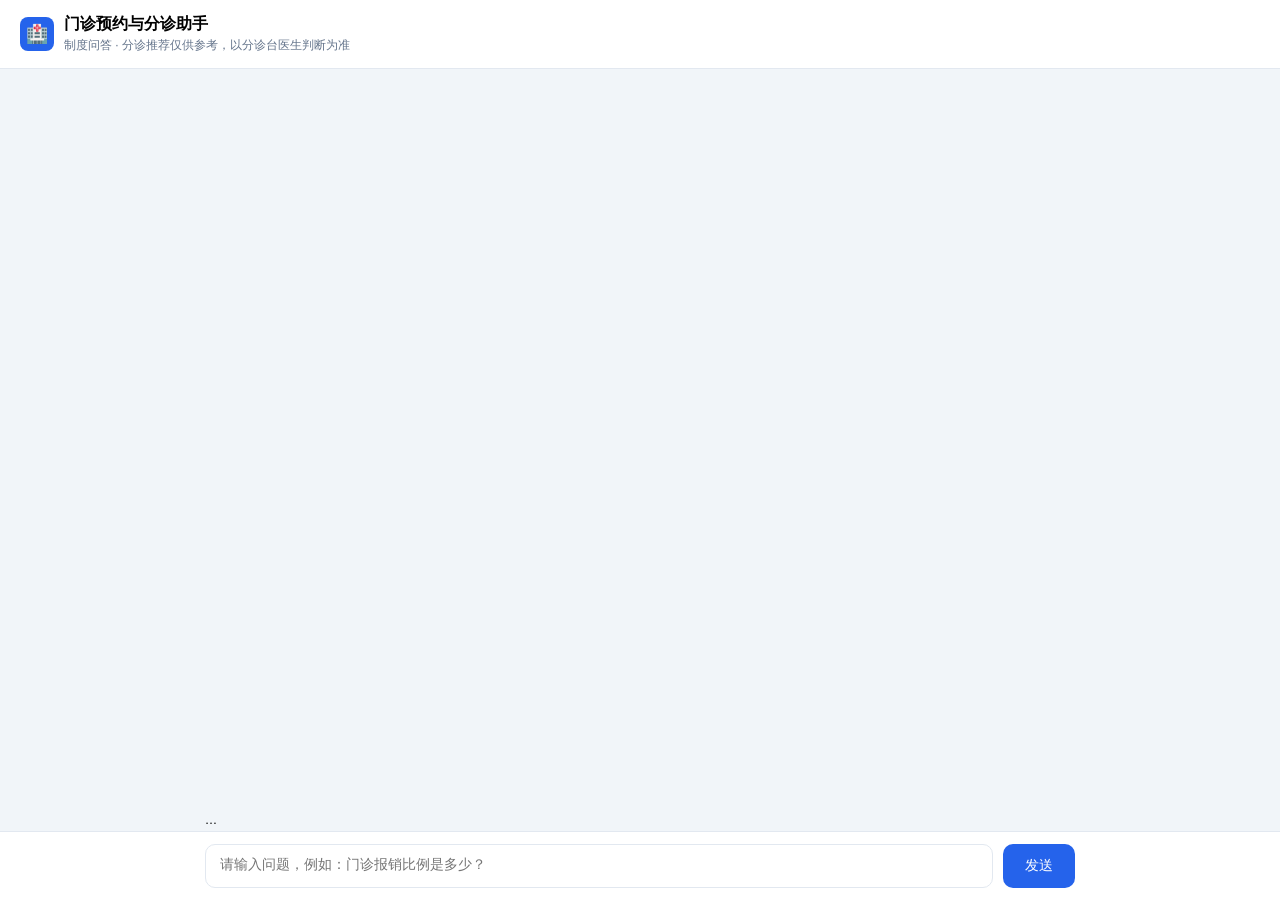
==== static/index.html @ e476ecc0 "feat: support local Ollama setup and actionable model diagnostics" ====
<!DOCTYPE html>
<html lang="zh-CN">
<head>
<meta charset="UTF-8">
<meta name="viewport" content="width=device-width, initial-scale=1.0">
<title>门诊预约与分诊助手</title>
<style>
  :root{--blue:#2563eb;--gray:#64748b;--bg:#f1f5f9;--bubble-user:#2563eb;--line:#e2e8f0}
  *{box-sizing:border-box;margin:0;padding:0;font-family:"PingFang SC","Microsoft YaHei",sans-serif}
  body{background:var(--bg);height:100vh;display:flex;flex-direction:column}
  header{background:#fff;border-bottom:1px solid var(--line);padding:14px 20px;
         display:flex;align-items:center;gap:10px}
  header .logo{width:34px;height:34px;border-radius:8px;background:var(--blue);
         color:#fff;display:flex;align-items:center;justify-content:center;font-size:18px}
  header b{font-size:16px} header span{color:var(--gray);font-size:12px}
  #chat{flex:1;overflow-y:auto;padding:20px 16%;display:flex;flex-direction:column;gap:14px}
  .row{display:flex} .row.user{justify-content:flex-end}
  .bubble{max-width:72%;padding:12px 16px;border-radius:14px;font-size:14.5px;
          line-height:1.7;white-space:pre-wrap;word-break:break-word}
  .user .bubble{background:var(--bubble-user);color:#fff;border-bottom-right-radius:4px}
  .bot  .bubble{background:#fff;border:1px solid var(--line);border-bottom-left-radius:4px}
  .src-card{margin-top:10px;border-top:1px dashed var(--line);padding-top:8px}
  .src-card .t{font-size:12px;color:var(--gray);margin-bottom:4px}
  .src-item{font-size:12px;color:#475569;background:var(--bg);border-radius:6px;
            padding:6px 8px;margin-bottom:4px}
  .src-item b{color:var(--blue);font-weight:600}
  /* 工具调用轨迹 */
  .tools{margin-top:10px;border-top:1px dashed var(--line);padding-top:8px}
  .tools .t{font-size:12px;color:var(--gray);margin-bottom:5px}
  .tool-chip{display:inline-flex;align-items:center;gap:5px;font-size:11.5px;
             background:#eff6ff;color:#1d4ed8;border-radius:12px;
             padding:3px 9px;margin:0 5px 5px 0}
  .tool-chip.bad{background:#fef2f2;color:#dc2626}
  /* 草稿确认卡片 */
  .confirm-card{margin-top:10px;border:1px solid #bfdbfe;background:#f8fbff;
                border-radius:10px;padding:12px 14px}
  .confirm-card .h{font-size:13.5px;font-weight:600;color:#1d4ed8;margin-bottom:10px}
  .confirm-card table{width:100%;font-size:12.5px}
  .confirm-card td{padding:4px 0;border:none}
  .confirm-card td:first-child{color:var(--gray);width:90px}
  .confirm-card td:last-child{color:#1e293b;font-weight:500}
  .confirm-card .n{font-size:11.5px;color:var(--gray);margin-top:9px;line-height:1.6}
  .confirm-card .btns{display:flex;gap:9px;margin-top:11px}
  .confirm-card button{border-radius:8px;padding:7px 15px;font-size:12.5px;cursor:pointer}
  .confirm-card .yes{background:var(--blue);color:#fff;border:none}
  .confirm-card .no{background:#fff;border:1px solid var(--line);color:#475569}
  .confirm-card button:disabled{opacity:.55;cursor:not-allowed}
  .confirm-card.done{background:#f8fafc;border-color:var(--line)}
  #status{padding:0 16%;font-size:12.5px;color:var(--orange);height:22px;line-height:22px}
  #status::after{content:"…";animation:dots 1s infinite}
  @keyframes dots{50%{content:"……"}}
  #err{display:none;margin:0 16% 6px;padding:8px 12px;border-radius:8px;
       background:#fef2f2;border:1px solid #fecaca;color:var(--red,#dc2626);font-size:13px}
  footer{background:#fff;border-top:1px solid var(--line);padding:12px 16%;display:flex;gap:10px}
  #input{flex:1;border:1px solid var(--line);border-radius:10px;padding:11px 14px;
         font-size:14px;outline:none;resize:none;height:44px}
  #input:focus{border-color:var(--blue)}
  #send{background:var(--blue);color:#fff;border:none;border-radius:10px;
        padding:0 22px;font-size:14px;cursor:pointer}
  #send:disabled{background:#94a3b8;cursor:not-allowed}
  .cursor{display:inline-block;width:2px;height:16px;background:var(--blue);
          animation:blink .8s infinite;vertical-align:middle}
  @keyframes blink{50%{opacity:0}}
</style>
</head>
<body>

<header>
  <div class="logo">🏥</div>
  <div><b>门诊预约与分诊助手</b><br><span>制度问答 · 分诊推荐仅供参考，以分诊台医生判断为准</span></div>
</header>

<div id="chat"></div>
<div id="status"></div>
<div id="err"></div>

<footer>
  <textarea id="input" placeholder="请输入问题，例如：门诊报销比例是多少？" rows="1"></textarea>
  <button id="send">发送</button>
</footer>

<script src="/stream.js"></script>
<script>
/* ================= 状态管理 ================= */
let sessionId = localStorage.getItem("clinic_session") || "";  // 会话续接
let busy = false;      // 是否正在生成（期间禁用输入）
let typingQueue = [];  // 打字机待渲染队列
let typingTimer = null;
let currentBubble = null, currentText = "", cursorEl = null;

const chatEl = document.getElementById("chat");
const statusEl = document.getElementById("status");
const errEl = document.getElementById("err");
const inputEl = document.getElementById("input");
const sendEl = document.getElementById("send");

/* ================= 工具函数 ================= */
function scrollBottom(){ chatEl.scrollTop = chatEl.scrollHeight; }

/* 追加一条消息气泡，返回气泡内容元素 */
function addMsg(role){
  const row = document.createElement("div");
  row.className = "row " + (role === "user" ? "user" : "bot");
  const b = document.createElement("div");
  b.className = "bubble";
  row.appendChild(b);
  chatEl.appendChild(row);
  scrollBottom();
  return b;
}

/* 打字机效果：delta 先入队，定时器每 30ms 弹出 2 字符渲染 */
function enqueueTyping(text){
  typingQueue.push(text);
  if (typingTimer) return;
  typingTimer = setInterval(() => {
    if (!typingQueue.length){ clearInterval(typingTimer); typingTimer = null; return; }
    let take = 2;                              // 每帧最多渲染 2 个字符，营造打字节奏
    while (take > 0 && typingQueue.length){
      const piece = typingQueue[0].slice(0, take);
      typingQueue[0] = typingQueue[0].slice(take);
      if (!typingQueue[0]) typingQueue.shift();
      currentText += piece;
      take -= piece.length;
    }
    currentBubble.textContent = currentText;
    currentBubble.appendChild(cursorEl);
    scrollBottom();
  }, 30);
}

/* 渲染引用来源卡片 */
function renderSources(bubble, sources){
  const card = document.createElement("div");
  card.className = "src-card";
  card.innerHTML = '<div class="t">📚 引用制度来源</div>';
  sources.forEach(s => {
    const d = document.createElement("div");
    d.className = "src-item";
    const b = document.createElement("b"); b.textContent = "《" + s.doc + "》 ";
    d.appendChild(b);
    d.appendChild(document.createTextNode(s.snippet));
    card.appendChild(d);
  });
  bubble.appendChild(card);
  scrollBottom();
}

/* 渲染工具调用轨迹（让"会自己调工具"这件事对用户可见） */
const TOOL_LABEL = {
  search_policy:"检索制度", list_available_slots:"查询号源",
  check_slot_availability:"确认号源", check_reimbursement_eligibility:"校验报销资格",
  create_appointment:"创建预约", create_reimbursement_draft:"生成报销草稿",
  get_my_appointments:"查我的预约", get_my_reimbursements:"查我的报销"
};
function renderTools(bubble, log){
  if (!log || !log.length) return;
  const box = document.createElement("div");
  box.className = "tools";
  box.innerHTML = '<div class="t">🛠 执行过程</div>';
  log.forEach(x => {
    const chip = document.createElement("span");
    chip.className = "tool-chip" + (x.ok ? "" : " bad");
    chip.textContent = (x.ok ? "✓ " : "✗ ") + (TOOL_LABEL[x.name] || x.name);
    if (!x.ok && x.message) chip.title = x.message;
    box.appendChild(chip);
  });
  bubble.appendChild(box);
}

function showError(msg){
  errEl.textContent = "⚠️ " + msg;
  errEl.style.display = "block";

}

// Flush every received character before replacing the typing cursor.
function finishTyping(){
  clearInterval(typingTimer); typingTimer = null;
  currentText += typingQueue.join(""); typingQueue = [];
  currentBubble.textContent = currentText;
}

/* ================= 草稿确认卡片（中断点 UI） =================
   后端在 create_reimbursement_draft 前强制中断，推 confirm 事件；
   用户点「确认」→ POST /chat/confirm(action=confirm) 继续执行；
   点「取消」→ action=reject，草稿不落库。 */
function renderConfirm(bubble, payload){
  const box = document.createElement("div");
  box.className = "confirm-card";
  const p = payload.preview || {};
  const heading = document.createElement("div");
  heading.className = "h"; heading.textContent = "📝 " + (p.title || "待确认操作");
  box.appendChild(heading);

  const tb = document.createElement("table");
  (p.fields || []).forEach(f => {
    const tr = document.createElement("tr");
    const td1 = document.createElement("td"); td1.textContent = f.label;
    const td2 = document.createElement("td"); td2.textContent = f.value;
    tr.appendChild(td1); tr.appendChild(td2); tb.appendChild(tr);
  });
  box.appendChild(tb);

  const note = document.createElement("div");
  note.className = "n"; note.textContent = p.notice || "";
  box.appendChild(note);

  const btns = document.createElement("div");
  btns.className = "btns";
  const yes = document.createElement("button");
  yes.className = "yes"; yes.textContent = "确认生成草稿";
  const no = document.createElement("button");
  no.className = "no"; no.textContent = "取消";
  btns.appendChild(yes); btns.appendChild(no);
  box.appendChild(btns);
  bubble.appendChild(box);
  scrollBottom();

  // 确认：恢复执行，把后续结果流式渲染到同一条消息里
  yes.onclick = async () => {
    if (busy) return;
    yes.disabled = no.disabled = true;
    box.classList.add("done");
    yes.textContent = "处理中…";
    await runConfirm(payload.token, "confirm", box);
  };
  // 取消：告知后端丢弃挂起动作
  no.onclick = async () => {
    if (busy) return;
    yes.disabled = no.disabled = true;
    box.classList.add("done");
    try {
    const response = await fetch("/chat/confirm", {
      method:"POST", headers:{"Content-Type":"application/json"},
      body: JSON.stringify({token: payload.token, action:"reject"})
    });
    const result = await response.json();
    if (!response.ok || result.code !== 0) throw new Error(result.message || "取消失败，请查看记录");
    box.querySelector(".h").textContent = "❌ 已取消，未生成报销草稿";
    box.querySelector(".btns").remove();
    } catch (error) {
      showError(error.message || "取消失败，请查看记录");
      box.querySelector(".h").textContent = "取消结果未确认，请查看记录";
      yes.disabled = true; no.disabled = false;
    }
  };
}

/* 调用 /chat/confirm 并解析 SSE 流（与 /chat 同一套解析逻辑） */
async function runConfirm(token, action, cardBox){
  await requestStream("/chat/confirm", {token, action}, cardBox);
}

function setBusy(v){
  busy = v;
  sendEl.disabled = v;
  inputEl.disabled = v;
  if (!v) statusEl.textContent = "";
}

/* ================= 核心：解析 SSE 流（fetch + ReadableStream） =================
   EventSource 只支持 GET，这里用 fetch POST 并手动解析 text/event-stream 格式 */
async function ask(question){
  await requestStream("/chat", {session_id: sessionId || null, question});
}

async function requestStream(url, body, cardBox){
  setBusy(true);
  errEl.style.display = "none";
  currentBubble = addMsg("bot"); currentText = "";
  cursorEl = document.createElement("span"); cursorEl.className = "cursor";
  currentBubble.appendChild(cursorEl);
  let sources = [], toolLog = [];
  try {
    const response = await fetch(url, {
      method: "POST", headers: {"Content-Type": "application/json"}, body: JSON.stringify(body)
    });
    await ClinicStream.consume(response, (event, payload) => {
      switch (event){
        case "meta":
          sessionId = payload.session_id;
          localStorage.setItem("clinic_session", sessionId);
          break;
        case "status": statusEl.textContent = payload.text; break;
        case "sources": sources = payload.sources || []; break;
        case "tool":
          toolLog.push({name:payload.name, ok:payload.result?.ok !== false,
                        message:payload.result?.message || ""});
          break;
        case "delta": enqueueTyping(payload.content || ""); break;
        case "confirm":
          finishTyping();
          renderTools(currentBubble, toolLog); toolLog = [];
          renderConfirm(currentBubble, payload);
          break;
        case "done":
          finishTyping();
          if (!currentText) currentBubble.textContent = "本次未生成回答，请重试";
          if (cardBox){
            cardBox.querySelector(".h").textContent = "已处理，结果请查看下方回复和执行过程";
            cardBox.querySelector(".btns")?.remove();
          }
          break;
        case "error":
          if (payload.code === 2001){
            sessionId = ""; localStorage.removeItem("clinic_session");
          }
          break;
      }
    });
  } catch (error){
    finishTyping();
    const message = error.message || "网络异常，请检查连接后重试";
    if (!currentText) currentBubble.textContent = message;
    showError(message);
    if (cardBox) cardBox.querySelector(".h").textContent = "处理结果未确认，请先查看记录，避免重复提交";
  } finally {
    renderTools(currentBubble, toolLog);
    if (sources.length) renderSources(currentBubble, sources);
    setBusy(false); scrollBottom(); inputEl.focus();
  }
}

/* ================= 发送 ================= */
function send(){
  const q = inputEl.value.trim();
  if (!q || busy) return;
  addMsg("user").textContent = q;       // 用户气泡直接显示
  inputEl.value = "";
  ask(q);
}
sendEl.onclick = send;
inputEl.addEventListener("keydown", e => {
  if (e.key === "Enter" && !e.shiftKey){ e.preventDefault(); send(); }
});

/* ================= 刷新后恢复历史会话 ================= */
(async function restore(){
  if (!sessionId) return;
  const r = await fetch("/sessions/" + sessionId + "/messages").catch(() => null);
  if (!r || !r.ok){ localStorage.removeItem("clinic_session"); sessionId = ""; return; }
  const res = await r.json();
  if (res.code !== 0){ localStorage.removeItem("clinic_session"); sessionId = ""; return; }
  res.data.forEach(m => {
    const b = addMsg(m.role);
    b.textContent = m.content;
    if (m.sources) renderSources(b, m.sources);
  });
  if (!res.data.length) localStorage.removeItem("clinic_session");
})();
</script>
</body>
</html>
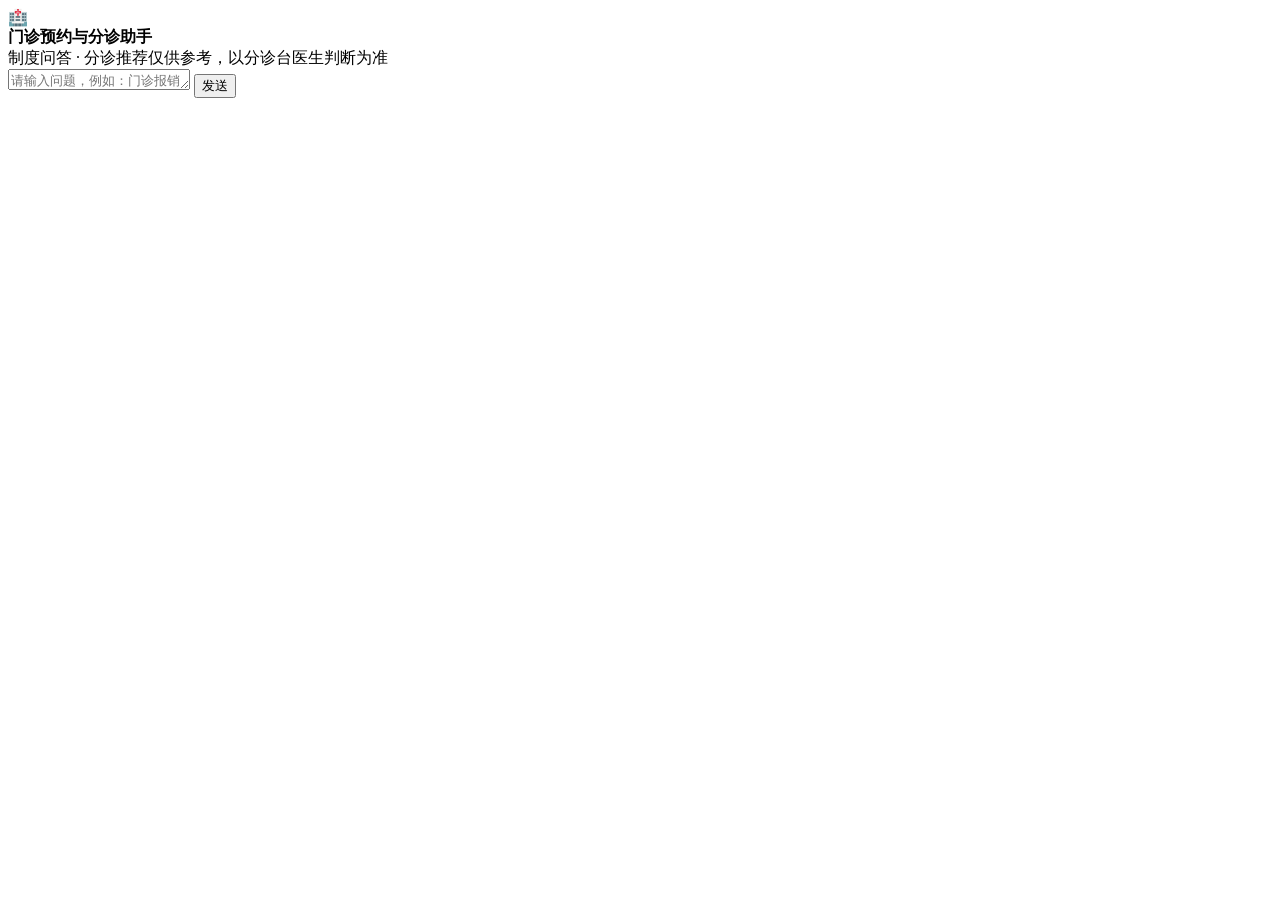
==== commit 6e817303: "style: refresh clinic chat with accessible responsive medical SaaS layout" ====
--- a/static/index.html
+++ b/static/index.html
@@ -4,64 +4,7 @@
 <meta charset="UTF-8">
 <meta name="viewport" content="width=device-width, initial-scale=1.0">
 <title>门诊预约与分诊助手</title>
-<style>
-  :root{--blue:#2563eb;--gray:#64748b;--bg:#f1f5f9;--bubble-user:#2563eb;--line:#e2e8f0}
-  *{box-sizing:border-box;margin:0;padding:0;font-family:"PingFang SC","Microsoft YaHei",sans-serif}
-  body{background:var(--bg);height:100vh;display:flex;flex-direction:column}
-  header{background:#fff;border-bottom:1px solid var(--line);padding:14px 20px;
-         display:flex;align-items:center;gap:10px}
-  header .logo{width:34px;height:34px;border-radius:8px;background:var(--blue);
-         color:#fff;display:flex;align-items:center;justify-content:center;font-size:18px}
-  header b{font-size:16px} header span{color:var(--gray);font-size:12px}
-  #chat{flex:1;overflow-y:auto;padding:20px 16%;display:flex;flex-direction:column;gap:14px}
-  .row{display:flex} .row.user{justify-content:flex-end}
-  .bubble{max-width:72%;padding:12px 16px;border-radius:14px;font-size:14.5px;
-          line-height:1.7;white-space:pre-wrap;word-break:break-word}
-  .user .bubble{background:var(--bubble-user);color:#fff;border-bottom-right-radius:4px}
-  .bot  .bubble{background:#fff;border:1px solid var(--line);border-bottom-left-radius:4px}
-  .src-card{margin-top:10px;border-top:1px dashed var(--line);padding-top:8px}
-  .src-card .t{font-size:12px;color:var(--gray);margin-bottom:4px}
-  .src-item{font-size:12px;color:#475569;background:var(--bg);border-radius:6px;
-            padding:6px 8px;margin-bottom:4px}
-  .src-item b{color:var(--blue);font-weight:600}
-  /* 工具调用轨迹 */
-  .tools{margin-top:10px;border-top:1px dashed var(--line);padding-top:8px}
-  .tools .t{font-size:12px;color:var(--gray);margin-bottom:5px}
-  .tool-chip{display:inline-flex;align-items:center;gap:5px;font-size:11.5px;
-             background:#eff6ff;color:#1d4ed8;border-radius:12px;
-             padding:3px 9px;margin:0 5px 5px 0}
-  .tool-chip.bad{background:#fef2f2;color:#dc2626}
-  /* 草稿确认卡片 */
-  .confirm-card{margin-top:10px;border:1px solid #bfdbfe;background:#f8fbff;
-                border-radius:10px;padding:12px 14px}
-  .confirm-card .h{font-size:13.5px;font-weight:600;color:#1d4ed8;margin-bottom:10px}
-  .confirm-card table{width:100%;font-size:12.5px}
-  .confirm-card td{padding:4px 0;border:none}
-  .confirm-card td:first-child{color:var(--gray);width:90px}
-  .confirm-card td:last-child{color:#1e293b;font-weight:500}
-  .confirm-card .n{font-size:11.5px;color:var(--gray);margin-top:9px;line-height:1.6}
-  .confirm-card .btns{display:flex;gap:9px;margin-top:11px}
-  .confirm-card button{border-radius:8px;padding:7px 15px;font-size:12.5px;cursor:pointer}
-  .confirm-card .yes{background:var(--blue);color:#fff;border:none}
-  .confirm-card .no{background:#fff;border:1px solid var(--line);color:#475569}
-  .confirm-card button:disabled{opacity:.55;cursor:not-allowed}
-  .confirm-card.done{background:#f8fafc;border-color:var(--line)}
-  #status{padding:0 16%;font-size:12.5px;color:var(--orange);height:22px;line-height:22px}
-  #status::after{content:"…";animation:dots 1s infinite}
-  @keyframes dots{50%{content:"……"}}
-  #err{display:none;margin:0 16% 6px;padding:8px 12px;border-radius:8px;
-       background:#fef2f2;border:1px solid #fecaca;color:var(--red,#dc2626);font-size:13px}
-  footer{background:#fff;border-top:1px solid var(--line);padding:12px 16%;display:flex;gap:10px}
-  #input{flex:1;border:1px solid var(--line);border-radius:10px;padding:11px 14px;
-         font-size:14px;outline:none;resize:none;height:44px}
-  #input:focus{border-color:var(--blue)}
-  #send{background:var(--blue);color:#fff;border:none;border-radius:10px;
-        padding:0 22px;font-size:14px;cursor:pointer}
-  #send:disabled{background:#94a3b8;cursor:not-allowed}
-  .cursor{display:inline-block;width:2px;height:16px;background:var(--blue);
-          animation:blink .8s infinite;vertical-align:middle}
-  @keyframes blink{50%{opacity:0}}
-</style>
+<link rel="stylesheet" href="/chat.css">
 </head>
 <body>
 
@@ -70,12 +13,12 @@
   <div><b>门诊预约与分诊助手</b><br><span>制度问答 · 分诊推荐仅供参考，以分诊台医生判断为准</span></div>
 </header>
 
-<div id="chat"></div>
-<div id="status"></div>
-<div id="err"></div>
+<div id="chat" role="log" aria-label="对话消息"></div>
+<div id="status" role="status" aria-live="polite"></div>
+<div id="err" role="alert"></div>
 
 <footer>
-  <textarea id="input" placeholder="请输入问题，例如：门诊报销比例是多少？" rows="1"></textarea>
+  <textarea aria-label="输入咨询问题" id="input" placeholder="请输入问题，例如：门诊报销比例是多少？" rows="1"></textarea>
   <button id="send">发送</button>
 </footer>
 
@@ -350,5 +293,6 @@
   if (!res.data.length) localStorage.removeItem("clinic_session");
 })();
 </script>
+<script src="/message-view.js"></script>
 </body>
 </html>
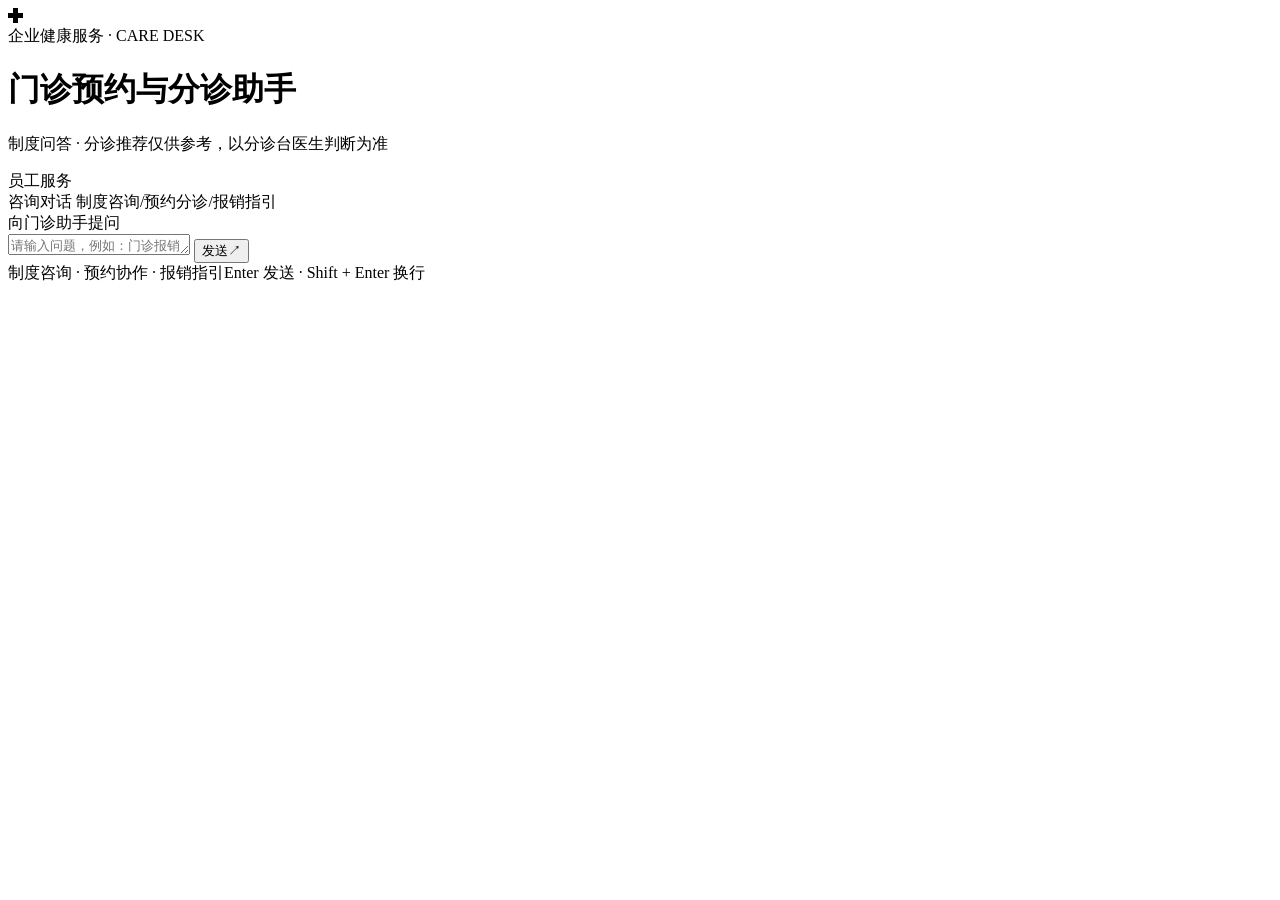
==== commit 80d8e722: "style: redesign clinic chat shell header and composer" ====
--- a/static/index.html
+++ b/static/index.html
@@ -4,13 +4,25 @@
 <meta charset="UTF-8">
 <meta name="viewport" content="width=device-width, initial-scale=1.0">
 <title>门诊预约与分诊助手</title>
-<link rel="stylesheet" href="/chat.css">
+<link rel="stylesheet" href="/chat.css?v=20261105-2">
 </head>
 <body>
+<main class="app-shell">
 
 <header>
-  <div class="logo">🏥</div>
-  <div><b>门诊预约与分诊助手</b><br><span>制度问答 · 分诊推荐仅供参考，以分诊台医生判断为准</span></div>
+  <div class="header-main">
+    <div class="logo" aria-hidden="true">✚</div>
+    <div class="header-copy">
+      <span class="eyebrow">企业健康服务 · CARE DESK</span>
+      <h1>门诊预约与分诊助手</h1>
+      <p>制度问答 · 分诊推荐仅供参考，以分诊台医生判断为准</p>
+    </div>
+    <span class="service-badge">员工服务</span>
+  </div>
+  <div class="conversation-bar">
+    <span class="conversation-title">咨询对话</span>
+    <span class="service-topics">制度咨询<span aria-hidden="true">/</span>预约分诊<span aria-hidden="true">/</span>报销指引</span>
+  </div>
 </header>
 
 <div id="chat" role="log" aria-label="对话消息"></div>
@@ -18,9 +30,16 @@
 <div id="err" role="alert"></div>
 
 <footer>
-  <textarea aria-label="输入咨询问题" id="input" placeholder="请输入问题，例如：门诊报销比例是多少？" rows="1"></textarea>
-  <button id="send">发送</button>
+  <div class="input-shell">
+    <label for="input">向门诊助手提问</label>
+    <div class="input-row">
+      <textarea aria-label="输入咨询问题" id="input" placeholder="请输入问题，例如：门诊报销比例是多少？" rows="1"></textarea>
+      <button id="send">发送<span aria-hidden="true">↗</span></button>
+    </div>
+  </div>
+  <div class="composer-hint"><span>制度咨询 · 预约协作 · 报销指引</span><span>Enter 发送 · Shift + Enter 换行</span></div>
 </footer>
+</main>
 
 <script src="/stream.js"></script>
 <script>
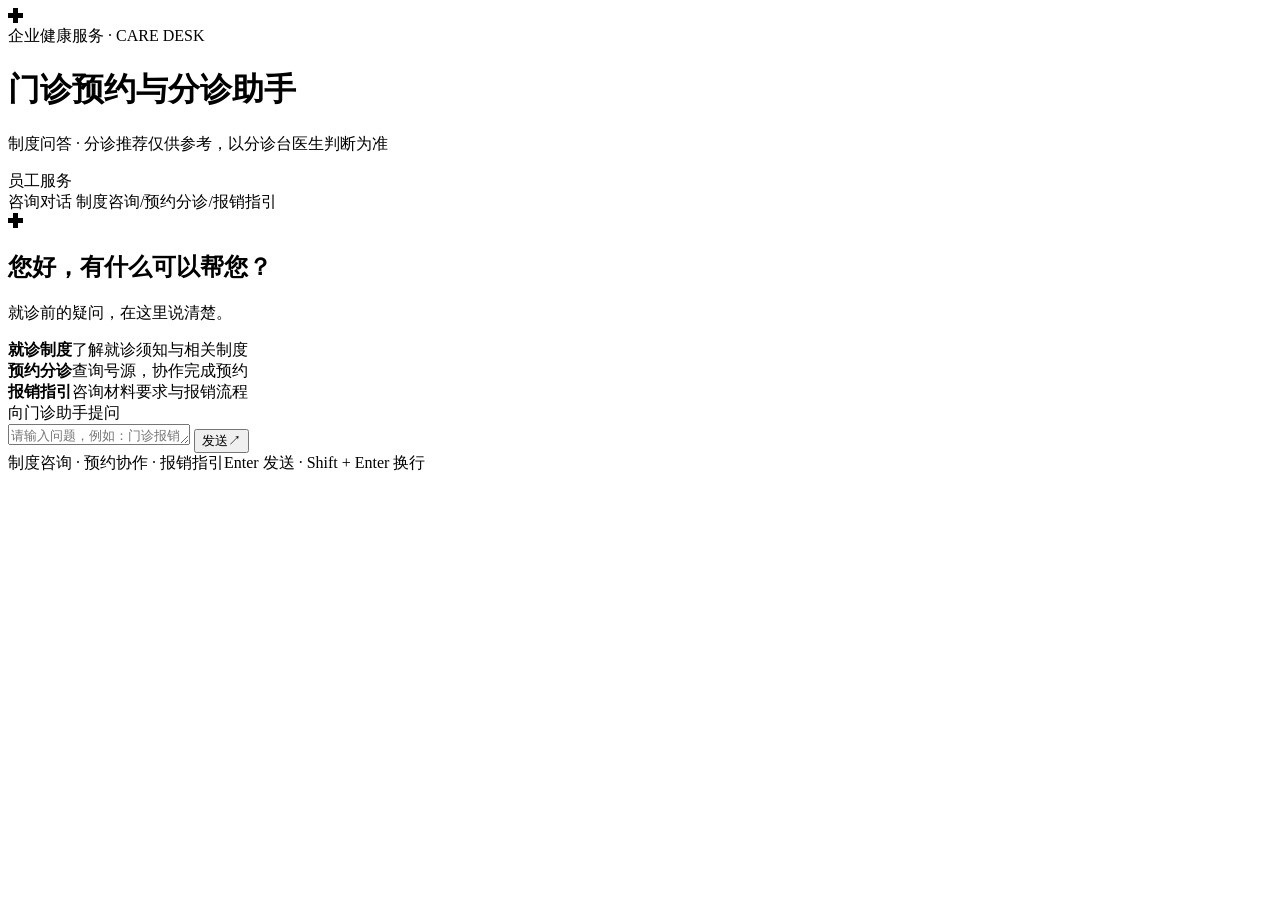
==== commit ec04c7ad: "style: polish clinic chat readability and responsive welcome state" ====
--- a/static/index.html
+++ b/static/index.html
@@ -4,7 +4,7 @@
 <meta charset="UTF-8">
 <meta name="viewport" content="width=device-width, initial-scale=1.0">
 <title>门诊预约与分诊助手</title>
-<link rel="stylesheet" href="/chat.css?v=20261105-2">
+<link rel="stylesheet" href="/chat.css?v=20261105-3">
 </head>
 <body>
 <main class="app-shell">
@@ -25,7 +25,18 @@
   </div>
 </header>
 
-<div id="chat" role="log" aria-label="对话消息"></div>
+<div id="chat" role="log" aria-label="对话消息" tabindex="0">
+  <div class="welcome-state">
+    <span class="welcome-icon" aria-hidden="true">✚</span>
+    <h2>您好，有什么可以帮您？</h2>
+    <p>就诊前的疑问，在这里说清楚。</p>
+    <div class="welcome-topics">
+      <div><b>就诊制度</b><span>了解就诊须知与相关制度</span></div>
+      <div><b>预约分诊</b><span>查询号源，协作完成预约</span></div>
+      <div><b>报销指引</b><span>咨询材料要求与报销流程</span></div>
+    </div>
+  </div>
+</div>
 <div id="status" role="status" aria-live="polite"></div>
 <div id="err" role="alert"></div>
 
